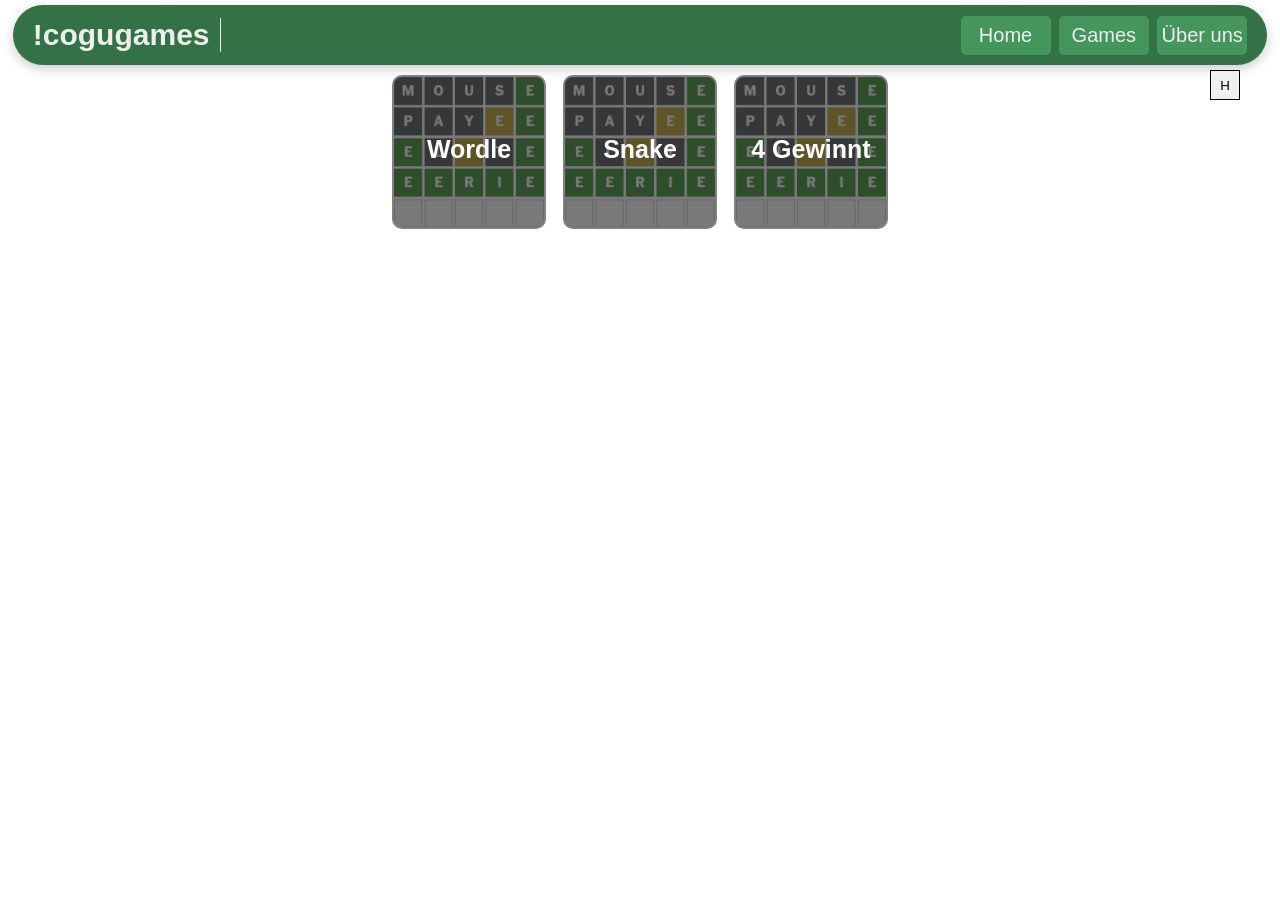
==== index.html @ beea7b59 "update" ====
<!DOCTYPE html>
<html lang="en">
<head>
    <meta charset="UTF-8">
    <meta name="viewport" content="width=device-width, initial-scale=1.0">
    <title>Gamesite Guenduez &and; Colle</title>
    <link rel="stylesheet" href="./css/style.css">
</head>
<body>
    <header id="global-header">
        <div class="header-content" id="sitename">
            !cogugames
        </div>

        <div class="header-content" id="links-to-pages">
            <a href="index.html" class="header-button">Home</a>

            <button type="button" id="collapseButtonHeader" class="clickable-link-to-page">Games</button>
            <div id="links-wrapper">
                <a href="wordle.html">Wordle</a> <br>
                <a href="snake.html">Snake</a> <br>
                <a href="gewinnt.html">4 Gewinnt</a>
            </div>

            <a href="aboutUs.html" class="header-button">&Uuml;ber uns</a>
        </div>
    </header>
    <button id="toggle-header">H</button>
    <main>
        <div class="game-options">
            <a href="./wordle.html" class="game-option-main" id="game-option-wordle">
                <div>Wordle</div>
            </a>

            <a href="" class="game-option-main" id="game-option-snake">
                <div>Snake</div>
            </a>

            <a href="" class="game-option-main" id="game-option-gewinnt">
                <div>4 Gewinnt</div>
            </a>

        </div>

        <a href="">
            <div></div>
        </a>
    </main>
    <script src="./js/collapseHeaderGameOptions.js"></script>
    <script src="./js/toggleHeader.js"></script>
</body>
</html>
---- css/style.css ----
* {
    font-family: Arial, Helvetica, sans-serif;
}

body {
    margin:0px;
}

header {
    background-color: #337245;
    color:#eee;
    height:60px;
    width:98%;
    margin:5px auto;
    border-radius: 30px;
    display:flex;
    font-size: 30px;
    box-shadow: 0 4px 12px rgba(0,0,0,0.2);
    justify-content: space-between;
    transition: 0.1s ease-out;
}

.header-content {
    margin:auto 20px;
    width:fit-content;
}

#sitename {
    padding-right: 10px;
    border-right: 1px solid #eee;
    font-weight: bold;
}

#collapseButtonHeader, .header-button {
    cursor: pointer;
    border-radius: 5px;
    margin-top:0;
    background-color: #45965c;
    color: #eee;
    padding:8px 0px;
    width:90px;
    border:none;
    text-align:center;
    outline:none;
    font-size:20px;
}

#links-to-pages {
    position: relative;
    width:fit-content;
}

#links-wrapper {
    overflow: hidden;
    background-color: #689575;
    max-height: 0px;
    overflow:hidden;
    transition: max-height 0.1s ease-out, padding 0.1s ease-out;
    position: absolute;
    top:100%;
    width:100px;
    z-index:100;    /* makes it render over other elements */
    transform: translateX(90%);
    border-radius: 5px;
}

#links-wrapper a {
    display:inline-block;
    margin:0px;
    font-size:20px;
    color:#eee;
    cursor: pointer;
    width:96px;
    height:30px;
    border-radius: 5px;
    padding:7px 0px 0px 6px;
}

header a {
    display:inline-block;
    text-decoration: none;
}

#links-to-pages a:hover, #links-to-pages button:hover, .dropdown-option-header:hover {
    background-color:#82b290
}

.clickable-link-to-page {
    width:90px;
}

.header-button {
    width:90px;
}

@media screen and (max-width: 500px) {
    header a, header button {
        float: none;
        display:block;
        text-align: left;
        width:100%;
    }
    #links-wrapper {
        float:none;
    }
}

#toggle-header {
    height:30px;
    width:30px;
    border: 1px solid black;
    border-radius: 0px;
    float:right;
    margin-right:40px;
}

.game-options {
    width:fit-content;
    margin:auto;
}

main {
    font-size: 25px;
}

.game-option-main {
    display: inline-flex;
    margin:5px;
    color:white;
    text-align: center;
    font-weight: bold;
    text-decoration: none;
    align-content: center;
    vertical-align: middle;
}

.game-option-main div {
    width:150px;
    height:150px;
    background-size: 150px 150px;
    border-radius: 10px;
    border:2px grey solid;
    background-repeat: no-repeat;
    line-height: 145px;
}

#game-option-wordle div {
    background-image: url("../images/wordle.png");
}

#game-option-snake div {
    background-image: url("../images/wordle.png");
}

#game-option-gewinnt div {
    background-image: url("../images/wordle.png");
}

.game-option-main:hover {
    transform: translateY(3px);
}

.game-title {
    width:fit-content;
    margin:20px auto 0px auto;
}

.game-subtitle {
    width:fit-content;
    margin:-10px auto 5px auto;
    font-size: 15px;
}

#wordle-game-options-menu {
    width:300px;
    margin:10px auto;
    background-color: #dbdbdb;
    border: 2px solid #656565;
    border-radius: 6px;
    padding:5px 0px;
}

#wordle-game-options-menu p {
    font-size:20px;
    width:fit-content;
    margin:auto;
}

#wordle-game-options-menu div {
    width:fit-content;
    margin:auto;
    display: flex;
}

#wordle-game-board {
    width:fit-content;
    height:fit-content;
    margin:auto;
}

.wordle-row {
    display:flex;
}

.wordle-text-input-box {
    width:75px;
    height:75px;
    margin:4px 1px;
    background-color: gainsboro;
    border: 5px solid grey;
    border-radius: 15px;
    text-align: center;
    vertical-align: middle;
    line-height:89px;
    color:black;
    font-size: 60px;
    font-weight: bold;
}
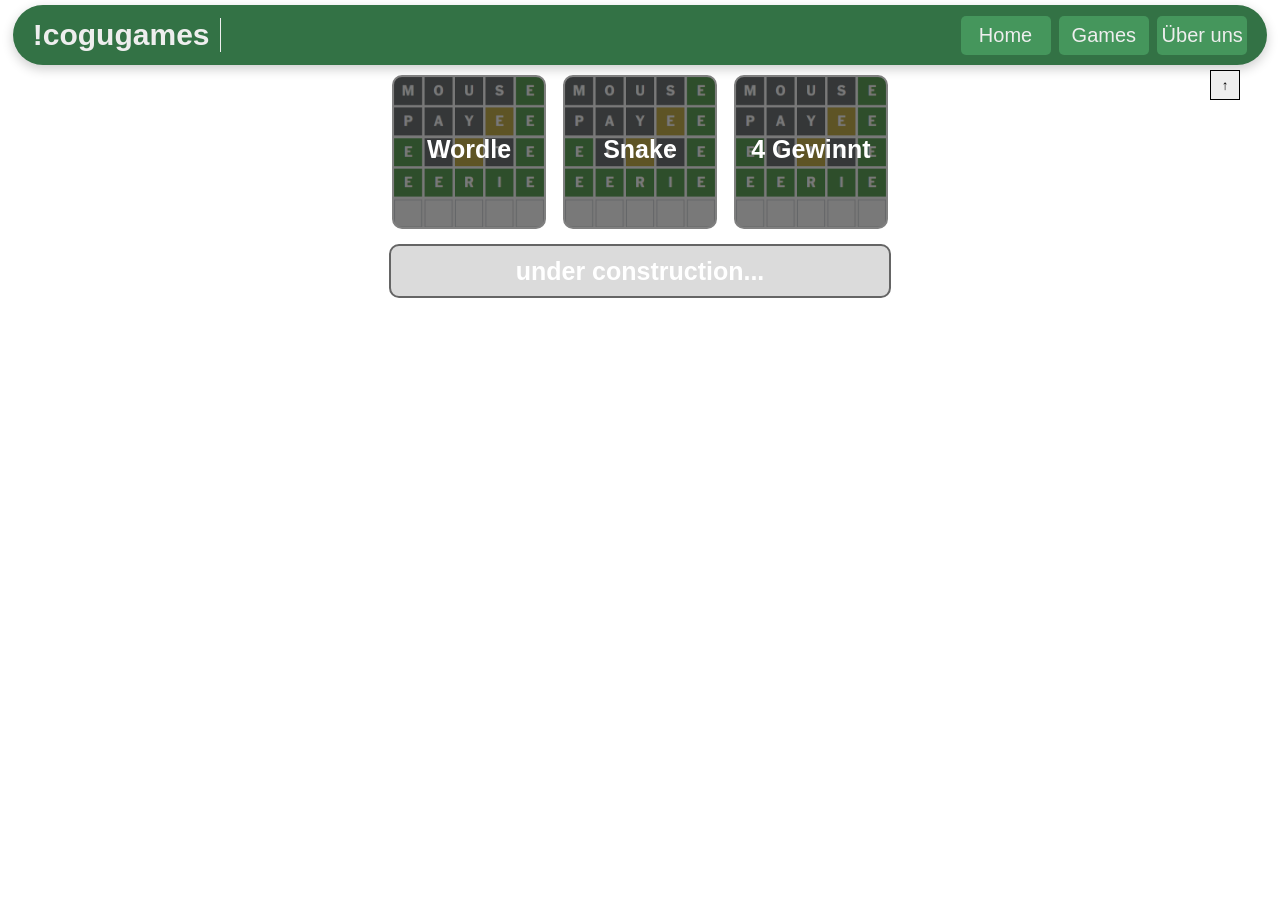
==== commit 9b90b9be: "huge update" ====
--- a/index.html
+++ b/index.html
@@ -7,25 +7,7 @@
     <link rel="stylesheet" href="./css/style.css">
 </head>
 <body>
-    <header id="global-header">
-        <div class="header-content" id="sitename">
-            !cogugames
-        </div>
-
-        <div class="header-content" id="links-to-pages">
-            <a href="index.html" class="header-button">Home</a>
-
-            <button type="button" id="collapseButtonHeader" class="clickable-link-to-page">Games</button>
-            <div id="links-wrapper">
-                <a href="wordle.html">Wordle</a> <br>
-                <a href="snake.html">Snake</a> <br>
-                <a href="gewinnt.html">4 Gewinnt</a>
-            </div>
-
-            <a href="aboutUs.html" class="header-button">&Uuml;ber uns</a>
-        </div>
-    </header>
-    <button id="toggle-header">H</button>
+    <div id="global-header-wrapper"></div>
     <main>
         <div class="game-options">
             <a href="./wordle.html" class="game-option-main" id="game-option-wordle">
@@ -39,13 +21,13 @@
             <a href="" class="game-option-main" id="game-option-gewinnt">
                 <div>4 Gewinnt</div>
             </a>
-
         </div>
 
-        <a href="">
-            <div></div>
+        <a href="" class="other-options-main">
+            <div>under construction...</div>
         </a>
     </main>
+    <script src="./js/header.js"></script>
     <script src="./js/collapseHeaderGameOptions.js"></script>
     <script src="./js/toggleHeader.js"></script>
 </body>
--- a/css/style.css
+++ b/css/style.css
@@ -93,18 +93,6 @@
     width:90px;
 }
 
-@media screen and (max-width: 500px) {
-    header a, header button {
-        float: none;
-        display:block;
-        text-align: left;
-        width:100%;
-    }
-    #links-wrapper {
-        float:none;
-    }
-}
-
 #toggle-header {
     height:30px;
     width:30px;
@@ -144,6 +132,21 @@
     line-height: 145px;
 }
 
+.other-options-main {
+    display: block;
+    height:50px;
+    width:498px;
+    margin:10px auto;
+    color:white;
+    text-align: center;
+    font-weight: bold;
+    text-decoration: none;
+    align-content: center;
+    background-color: #dbdbdb;
+    border: 2px solid #656565;
+    border-radius: 10px;
+}
+
 #game-option-wordle div {
     background-image: url("../images/wordle.png");
 }
@@ -156,7 +159,7 @@
     background-image: url("../images/wordle.png");
 }
 
-.game-option-main:hover {
+.game-option-main:hover, .other-options-main:hover {
     transform: translateY(3px);
 }
 
@@ -215,4 +218,17 @@
     color:black;
     font-size: 60px;
     font-weight: bold;
+}
+
+#comment-wordle {
+    width:fit-content;
+    margin:2px auto;
+    font-size: 20px;
+    font-weight: bold;
+}
+
+#meta-message-wordle {
+    width:fit-content;
+    margin:2px auto;
+    font-size: 15px;
 }
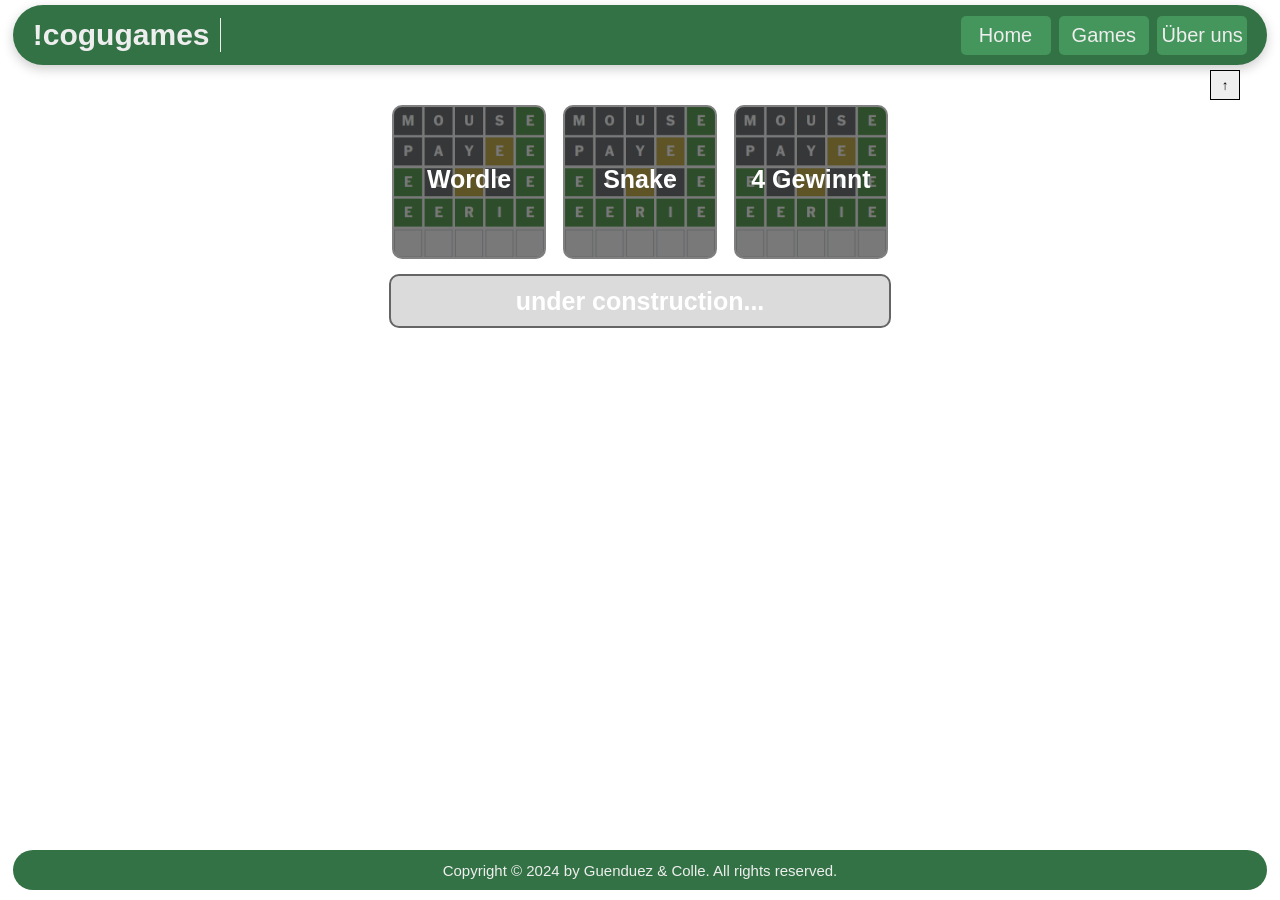
==== commit b1dbc431: "added a footer" ====
--- a/index.html
+++ b/index.html
@@ -3,7 +3,7 @@
 <head>
     <meta charset="UTF-8">
     <meta name="viewport" content="width=device-width, initial-scale=1.0">
-    <title>Gamesite Guenduez &and; Colle</title>
+    <title>Gamesite Guenduez & Colle</title>
     <link rel="stylesheet" href="./css/style.css">
 </head>
 <body>
@@ -27,7 +27,11 @@
             <div>under construction...</div>
         </a>
     </main>
+
+    <footer id="global-footer"></footer>
+
     <script src="./js/header.js"></script>
+    <script src="./js/footer.js"></script>
     <script src="./js/collapseHeaderGameOptions.js"></script>
     <script src="./js/toggleHeader.js"></script>
 </body>
--- a/css/style.css
+++ b/css/style.css
@@ -4,6 +4,9 @@
 
 body {
     margin:0px;
+    display:flex;
+    flex-direction: column;
+    min-height: 100vh;
 }
 
 header {
@@ -109,6 +112,20 @@
 
 main {
     font-size: 25px;
+    flex:1;
+}
+
+footer {
+    background-color: #337245;
+    color:#eee;
+    height:40px;
+    width:98%;
+    margin:30px auto 10px auto;
+    border-radius: 30px;
+    display:flex;
+    font-size: 15px;
+    justify-content: center;
+    align-items: center;
 }
 
 .game-option-main {
@@ -175,7 +192,7 @@
 }
 
 #wordle-game-options-menu {
-    width:300px;
+    width:180px;
     margin:10px auto;
     background-color: #dbdbdb;
     border: 2px solid #656565;
@@ -187,6 +204,16 @@
     font-size:20px;
     width:fit-content;
     margin:auto;
+}
+
+#wordle-reset-button {
+    margin:auto;
+    padding:4px 0px;
+    width:70px;
+    text-align:center;
+    font-size:18px;
+    border-radius: 5px;
+    cursor: pointer;
 }
 
 #wordle-game-options-menu div {
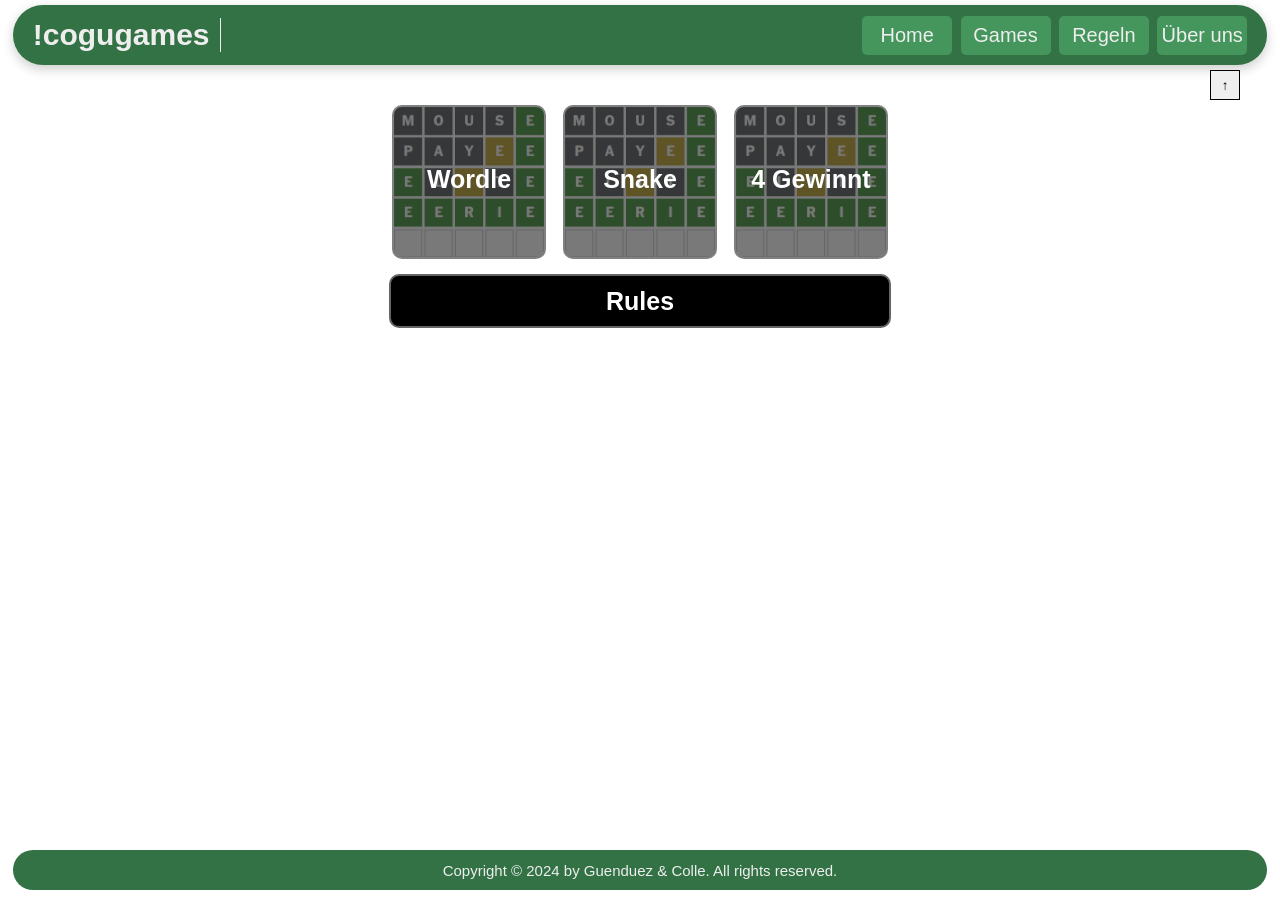
==== commit d2bab611: "adding every fucking word yay" ====
--- a/index.html
+++ b/index.html
@@ -1,5 +1,5 @@
 <!DOCTYPE html>
-<html lang="en">
+<html lang="de">
 <head>
     <meta charset="UTF-8">
     <meta name="viewport" content="width=device-width, initial-scale=1.0">
@@ -24,7 +24,7 @@
         </div>
 
         <a href="" class="other-options-main">
-            <div>under construction...</div>
+            <div>Rules</div>
         </a>
     </main>
 
--- a/css/style.css
+++ b/css/style.css
@@ -159,7 +159,7 @@
     font-weight: bold;
     text-decoration: none;
     align-content: center;
-    background-color: #dbdbdb;
+    background-color: #000;
     border: 2px solid #656565;
     border-radius: 10px;
 }
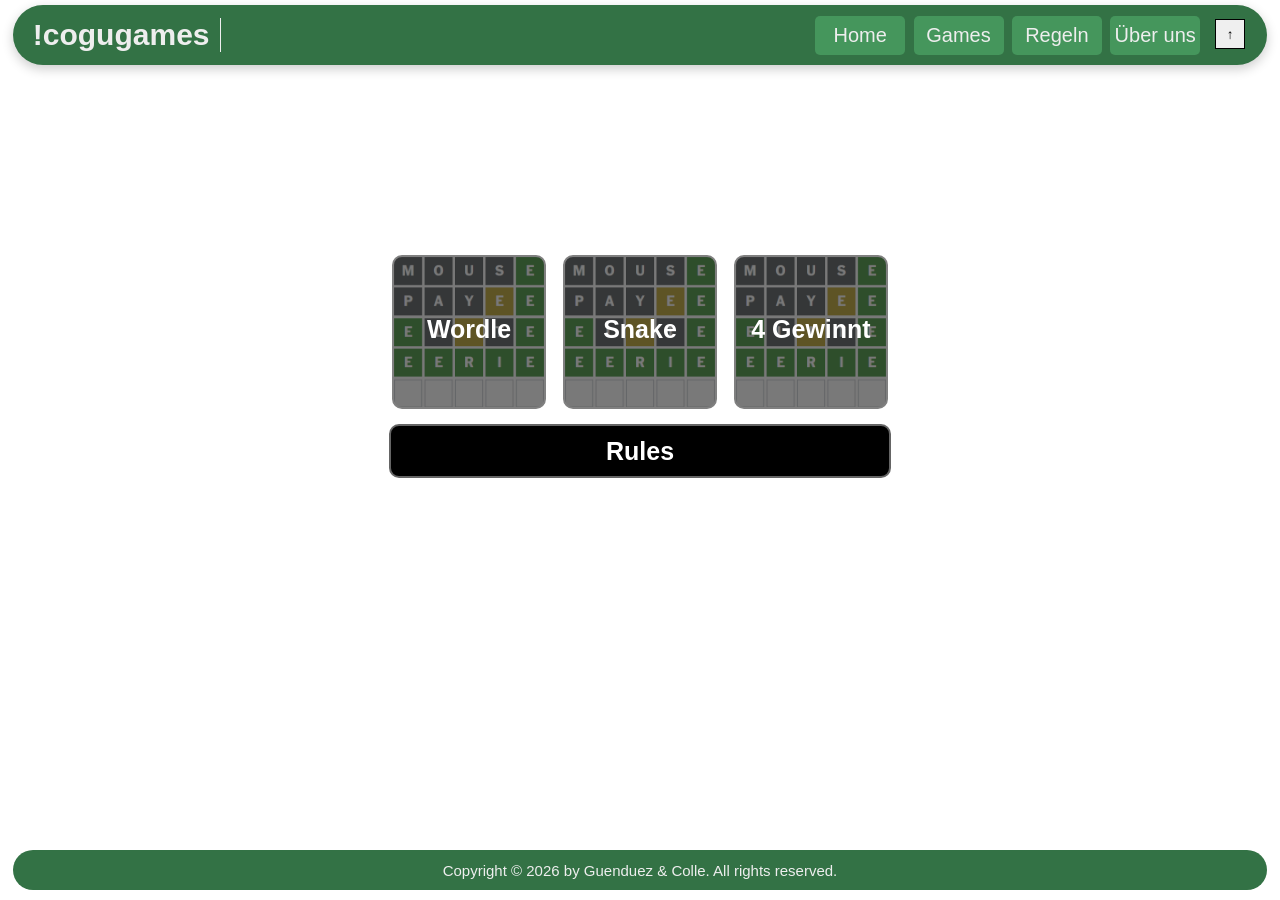
==== commit 9db0a9b5: "update" ====
--- a/index.html
+++ b/index.html
@@ -1,5 +1,5 @@
 <!DOCTYPE html>
-<html lang="de">
+<html lang="en">
 <head>
     <meta charset="UTF-8">
     <meta name="viewport" content="width=device-width, initial-scale=1.0">
@@ -8,22 +8,22 @@
 </head>
 <body>
     <div id="global-header-wrapper"></div>
-    <main>
+    <main id="index-main">
         <div class="game-options">
             <a href="./wordle.html" class="game-option-main" id="game-option-wordle">
                 <div>Wordle</div>
             </a>
 
-            <a href="" class="game-option-main" id="game-option-snake">
+            <a href="./snake.html" class="game-option-main" id="game-option-snake">
                 <div>Snake</div>
             </a>
 
-            <a href="" class="game-option-main" id="game-option-gewinnt">
+            <a href="./gewinnt.html" class="game-option-main" id="game-option-gewinnt">
                 <div>4 Gewinnt</div>
             </a>
         </div>
 
-        <a href="" class="other-options-main">
+        <a href="./rules.html" class="other-options-main">
             <div>Rules</div>
         </a>
     </main>
--- a/css/style.css
+++ b/css/style.css
@@ -102,7 +102,7 @@
     border: 1px solid black;
     border-radius: 0px;
     float:right;
-    margin-right:40px;
+    margin:4px 2px 0px 15px;
 }
 
 .game-options {
@@ -113,6 +113,10 @@
 main {
     font-size: 25px;
     flex:1;
+}
+
+#index-main {
+    margin-top: 20vh;
 }
 
 footer {
@@ -191,7 +195,7 @@
     font-size: 15px;
 }
 
-#wordle-game-options-menu {
+.game-options-menu {
     width:180px;
     margin:10px auto;
     background-color: #dbdbdb;
@@ -200,14 +204,14 @@
     padding:5px 0px;
 }
 
-#wordle-game-options-menu p {
+.game-options-menu p {
     font-size:20px;
     width:fit-content;
     margin:auto;
 }
 
-#wordle-reset-button {
-    margin:auto;
+.options-button {
+    margin:0px 3px;
     padding:4px 0px;
     width:70px;
     text-align:center;
@@ -216,7 +220,7 @@
     cursor: pointer;
 }
 
-#wordle-game-options-menu div {
+.game-options-menu div {
     width:fit-content;
     margin:auto;
     display: flex;
@@ -247,15 +251,64 @@
     font-weight: bold;
 }
 
-#comment-wordle {
+#comment-wordle, #comment-gewinnt {
     width:fit-content;
     margin:2px auto;
     font-size: 20px;
     font-weight: bold;
 }
 
-#meta-message-wordle {
+#meta-message-wordle, #meta-message-gewinnt {
     width:fit-content;
     margin:2px auto;
     font-size: 15px;
-}+}
+
+#gewinnt-game-board {
+    width:fit-content;
+    height:fit-content;
+    margin:auto;
+    display: flex;
+    flex-direction: column;
+}
+
+.gewinnt-row {
+    display:flex;
+}
+
+.gewinnt-tile-wrapper {
+    width:75px;
+    height:75px;
+    margin:1px;
+    border:#000 solid 1px;
+}
+
+.gewinnt-tile {
+    width:70%;
+    height:70%;
+    border: 11.2px solid;
+    border-radius: 50%;
+    text-align: center;
+    vertical-align: middle;
+    line-height:89px;
+    color:black;
+    font-size: 60px;
+    font-weight: bold;
+}
+
+.gewinnt-input-row {
+    display:flex;
+    justify-content: center;
+    height:75px;
+    width:100%;
+}
+
+.gewinnt-input-row button {
+    width:75px;
+    cursor: pointer;
+    margin:2px;
+    border-radius: 0px;
+    border: 1px solid;
+    background-color: transparent;
+    border-color: transparent;
+}
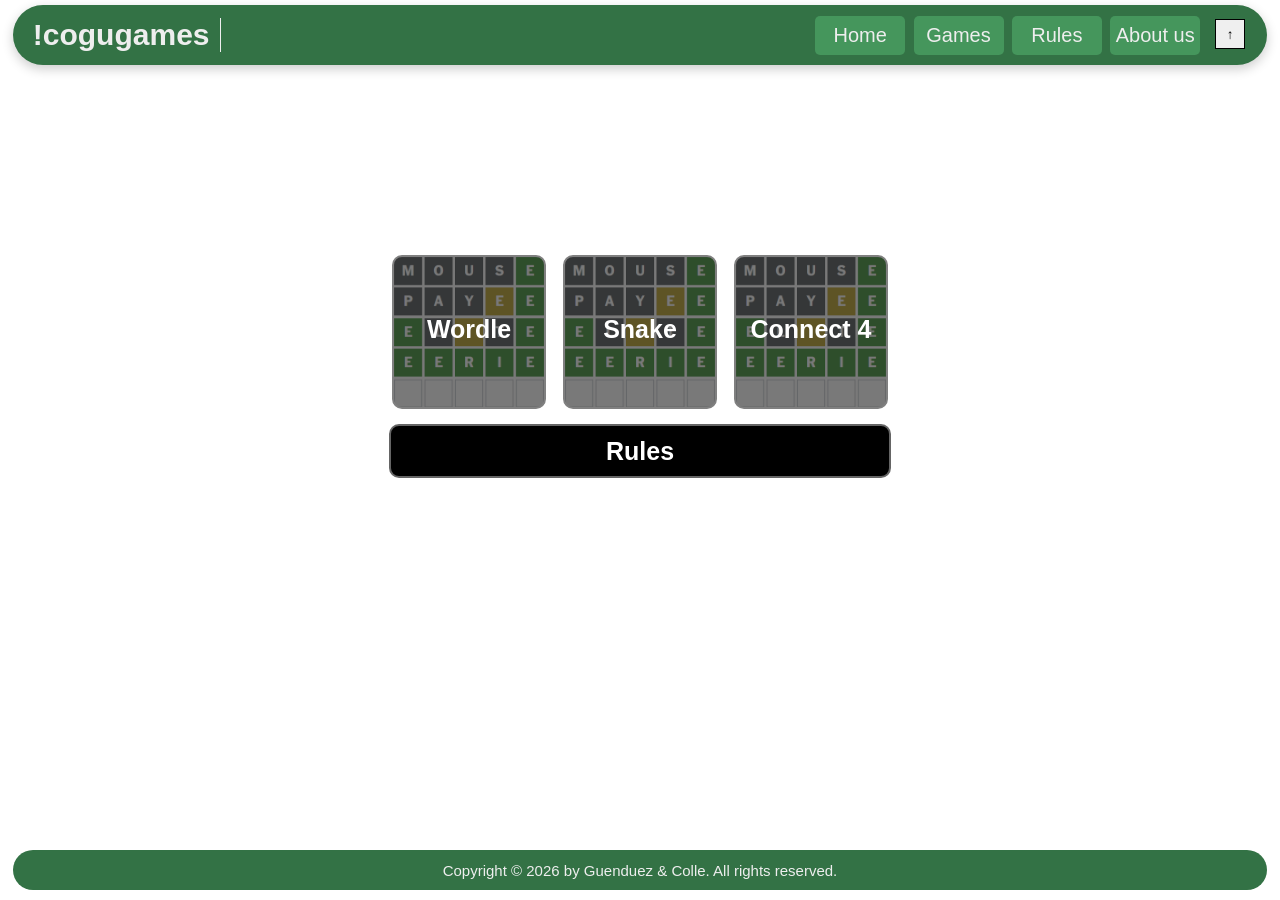
==== commit ca25f42f: "changed 4 gewinnt to connect 4, although the nickname 'gewinnt' will stay in the source files" ====
--- a/index.html
+++ b/index.html
@@ -19,7 +19,7 @@
             </a>
 
             <a href="./gewinnt.html" class="game-option-main" id="game-option-gewinnt">
-                <div>4 Gewinnt</div>
+                <div>Connect 4</div>
             </a>
         </div>
 
--- a/css/style.css
+++ b/css/style.css
@@ -251,14 +251,14 @@
     font-weight: bold;
 }
 
-#comment-wordle, #comment-gewinnt {
+#comment-wordle, #comment-gewinnt, #comment-snake {
     width:fit-content;
     margin:2px auto;
     font-size: 20px;
     font-weight: bold;
 }
 
-#meta-message-wordle, #meta-message-gewinnt {
+#meta-message-wordle, #meta-message-gewinnt, #meta-message-snake {
     width:fit-content;
     margin:2px auto;
     font-size: 15px;
@@ -274,13 +274,20 @@
 
 .gewinnt-row {
     display:flex;
+}
+
+#gewinnt-rows-wrapper {
+    background-color: darkblue;
+    padding:0px 20px 20px 20px;
+    border-radius:10px;
 }
 
 .gewinnt-tile-wrapper {
     width:75px;
     height:75px;
     margin:1px;
-    border:#000 solid 1px;
+    border:darkblue solid 1px;
+    background-color: whitesmoke;
 }
 
 .gewinnt-tile {
@@ -312,3 +319,77 @@
     background-color: transparent;
     border-color: transparent;
 }
+
+#snake-game-board {
+    width:fit-content;
+    height:fit-content;
+    margin:auto;
+    display: flex;
+    flex-direction: column;
+    border:7px solid red;
+}
+
+.snake-row {
+    width:fit-content;
+    height:fit-content;
+    display: flex;
+}
+
+.snake-block {
+    width:50px;
+    height:50px;
+    margin:0px;
+    border:1px solid white;
+    border-radius: 5px;
+    background-color: darkblue;
+}
+
+.snake-block[contents="snake"] {
+    background-color:rgb(3, 180, 3);
+}
+
+.snake-block[contents="head"] {
+    background-color:rgb(3, 121, 3)
+}
+
+.snake-block[contents="apple"] {
+    background-color:red;
+}
+
+.snake-block[contents="empty"] {
+    background-color:darkblue;
+}
+
+#snake-score-apples {
+    margin:auto;
+    width:fit-content;
+}
+
+#rules-main {
+    margin-top:20px;
+}
+
+#rules-main h1 {
+    font-size: 65px;
+    margin:auto;
+    width:fit-content;
+}
+
+.rules-paragraph {
+    margin:20px 0px;
+    width:100%;
+}
+
+#rules-main h2 {
+    margin:auto;
+    width:fit-content;
+    text-decoration: solid underline;
+}
+
+#rules-main p {
+    width:fit-content;
+    margin:auto;
+    max-width: 800px;
+    text-align: center;
+    font-size:22px;
+}
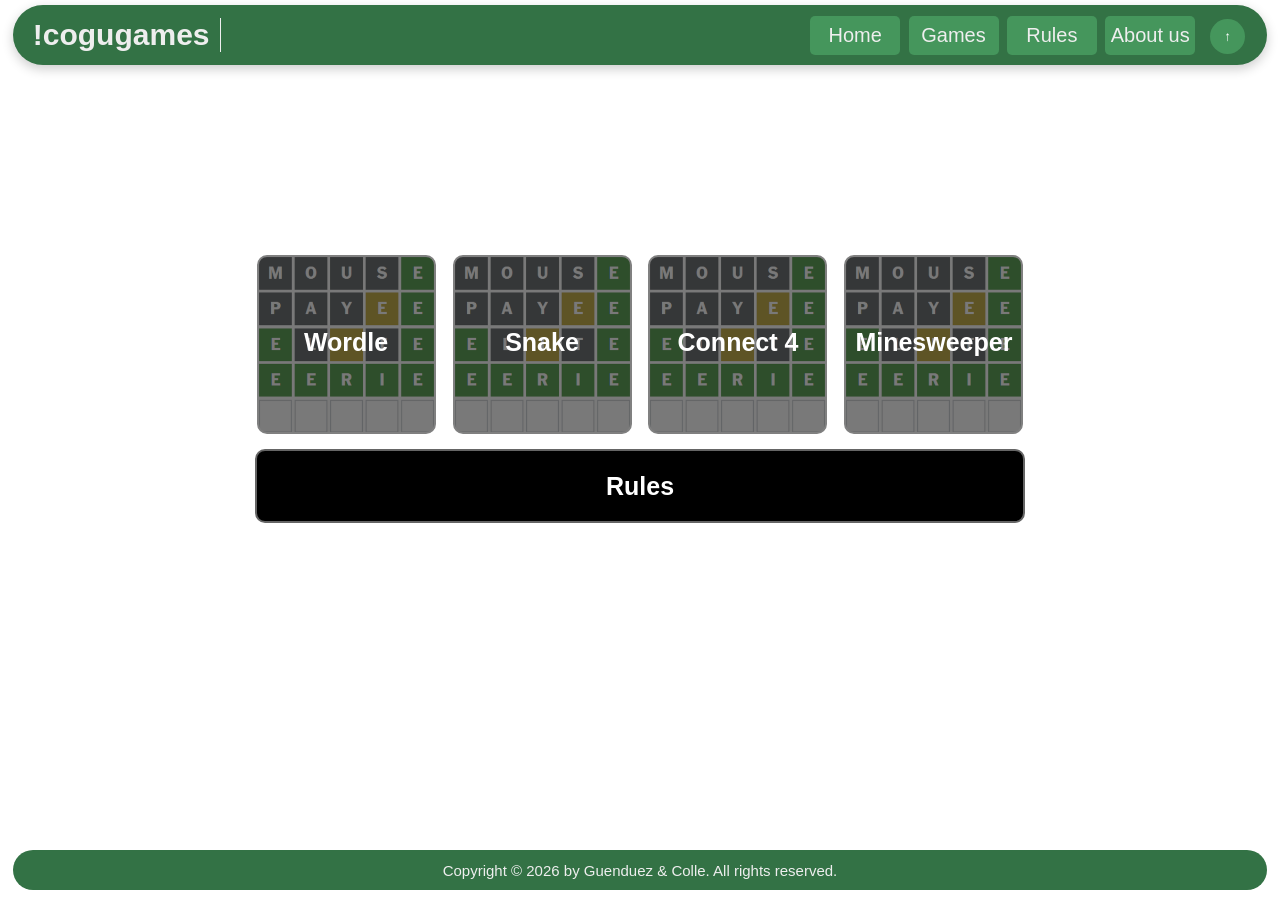
==== commit 62650883: "started minesweeper, but had to pause because my browser is fried" ====
--- a/index.html
+++ b/index.html
@@ -21,6 +21,10 @@
             <a href="./gewinnt.html" class="game-option-main" id="game-option-gewinnt">
                 <div>Connect 4</div>
             </a>
+
+            <a href="./minesweeper.html" class="game-option-main" id="game-option-minesweeper">
+                <div>Minesweeper</div>
+            </a>
         </div>
 
         <a href="./rules.html" class="other-options-main">
--- a/css/style.css
+++ b/css/style.css
@@ -61,7 +61,7 @@
     transition: max-height 0.1s ease-out, padding 0.1s ease-out;
     position: absolute;
     top:100%;
-    width:100px;
+    width:130px;
     z-index:100;    /* makes it render over other elements */
     transform: translateX(90%);
     border-radius: 5px;
@@ -73,10 +73,10 @@
     font-size:20px;
     color:#eee;
     cursor: pointer;
-    width:96px;
+    width:125px;
     height:30px;
     border-radius: 5px;
-    padding:7px 0px 0px 6px;
+    padding:7px 0px 0px 4px;
 }
 
 header a {
@@ -97,12 +97,15 @@
 }
 
 #toggle-header {
-    height:30px;
-    width:30px;
-    border: 1px solid black;
+    height:35px;
+    width:35px;
+    border: transparent;
     border-radius: 0px;
     float:right;
     margin:4px 2px 0px 15px;
+    border-radius: 50%;
+    background-color: #45965c;
+    color:white;
 }
 
 .game-options {
@@ -144,19 +147,19 @@
 }
 
 .game-option-main div {
-    width:150px;
-    height:150px;
-    background-size: 150px 150px;
+    width:175px;
+    height:175px;
+    background-size: 175px 175px;
     border-radius: 10px;
     border:2px grey solid;
     background-repeat: no-repeat;
-    line-height: 145px;
+    line-height: 170px;
 }
 
 .other-options-main {
     display: block;
-    height:50px;
-    width:498px;
+    height:70px;
+    width:766px;
     margin:10px auto;
     color:white;
     text-align: center;
@@ -177,6 +180,10 @@
 }
 
 #game-option-gewinnt div {
+    background-image: url("../images/wordle.png");
+}
+
+#game-option-minesweeper div {
     background-image: url("../images/wordle.png");
 }
 
@@ -251,14 +258,14 @@
     font-weight: bold;
 }
 
-#comment-wordle, #comment-gewinnt, #comment-snake {
+#comment-wordle, #comment-gewinnt, #comment-snake, #comment-minesweeper {
     width:fit-content;
     margin:2px auto;
     font-size: 20px;
     font-weight: bold;
 }
 
-#meta-message-wordle, #meta-message-gewinnt, #meta-message-snake {
+#meta-message-wordle, #meta-message-gewinnt, #meta-message-snake, #meta-message-minesweeper {
     width:fit-content;
     margin:2px auto;
     font-size: 15px;
@@ -392,4 +399,55 @@
     max-width: 800px;
     text-align: center;
     font-size:22px;
+}
+
+.back-to-home-link {
+    display:block;
+    width:fit-content;
+    padding:5px;
+    height:fit-content;
+    background-color: rgb(6, 169, 6);
+    border: 2px solid rgb(2, 90, 2);
+    color:white;
+    text-decoration: none;
+    border-radius:7px;
+    font-size: 20px;
+    margin-left:30px;
+}
+
+#bottom-back-to-home-link {
+    margin:auto;
+}
+
+.back-to-home-link:hover {
+    transform: translateY(1px);
+}
+
+.minesweeper-gameboard {
+    width:fit-content;
+    margin:auto;
+    border:10px solid rgb(75, 75, 75);
+}
+
+.minesweeper-row {
+    display:flex;
+    margin:0px;
+}
+
+.minesweeper-tile {
+    margin:0px;
+    height:30px;
+    width:30px;
+}
+
+.minesweeper-clickable {
+    width:30px;
+    height:30px;
+    border-radius: 0px;
+    margin:0px;
+    background-color: rgb(132, 132, 132);
+}
+
+.bomb {
+    background-color: red;
 }
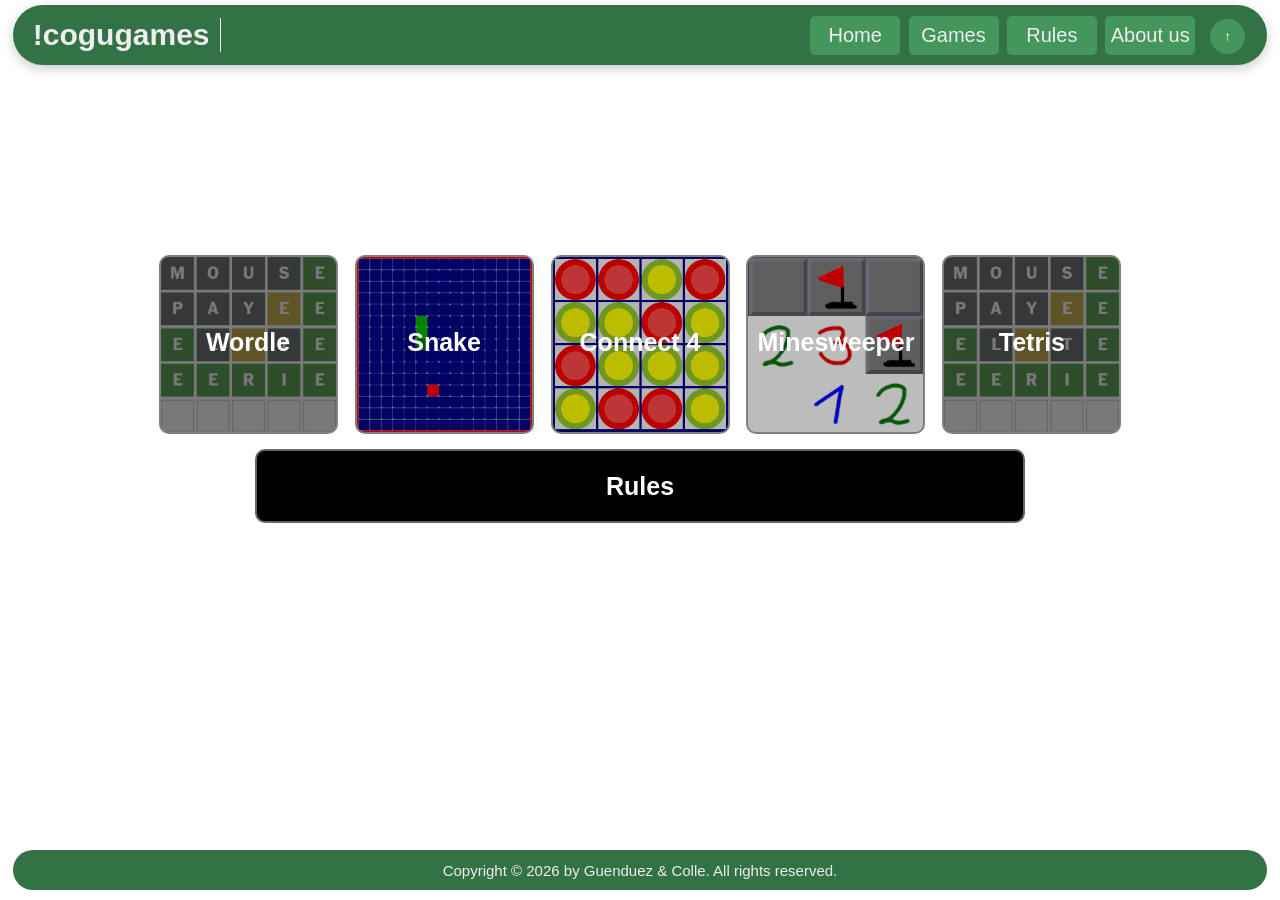
==== commit fdd01aaf: "started tetris" ====
--- a/index.html
+++ b/index.html
@@ -25,6 +25,10 @@
             <a href="./minesweeper.html" class="game-option-main" id="game-option-minesweeper">
                 <div>Minesweeper</div>
             </a>
+            
+            <a href="./tetris.html" class="game-option-main" id="game-option-tetris">
+                <div>Tetris</div>
+            </a>
         </div>
 
         <a href="./rules.html" class="other-options-main">
--- a/css/style.css
+++ b/css/style.css
@@ -119,7 +119,7 @@
 }
 
 #index-main {
-    margin-top: 20vh;
+    padding-top: 20vh;
 }
 
 footer {
@@ -176,14 +176,18 @@
 }
 
 #game-option-snake div {
-    background-image: url("../images/wordle.png");
+    background-image: url("../images/snake.png");
 }
 
 #game-option-gewinnt div {
-    background-image: url("../images/wordle.png");
+    background-image: url("../images/gewinnt.png");
 }
 
 #game-option-minesweeper div {
+    background-image: url("../images/minesweeper.png");
+}
+
+#game-option-tetris div {
     background-image: url("../images/wordle.png");
 }
 
@@ -258,14 +262,14 @@
     font-weight: bold;
 }
 
-#comment-wordle, #comment-gewinnt, #comment-snake, #comment-minesweeper {
+#comment-wordle, #comment-gewinnt, #comment-snake, #comment-minesweeper, #comment-tetris {
     width:fit-content;
     margin:2px auto;
     font-size: 20px;
     font-weight: bold;
 }
 
-#meta-message-wordle, #meta-message-gewinnt, #meta-message-snake, #meta-message-minesweeper {
+#meta-message-wordle, #meta-message-gewinnt, #meta-message-snake, #meta-message-minesweeper, #meta-message-tetris {
     width:fit-content;
     margin:2px auto;
     font-size: 15px;
@@ -448,6 +452,154 @@
     background-color: rgb(132, 132, 132);
 }
 
-.bomb {
-    background-color: red;
+/* .bomb { */
+
+/* } */
+
+.bomb-parent {
+    background-image: url("../images/bomb.png");
+    background-size:contain;
+}
+
+.marked-as-bomb {
+    background-image: url("../images/flag.png");
+    background-size:contain;
+}
+
+.surrounded-1 {
+    background-image: url("../images/one.png");
+    background-size:contain;
+}
+
+.surrounded-2 {
+    background-image: url("../images/two.png");
+    background-size:contain;
+}
+
+.surrounded-3 {
+    background-image: url("../images/three.png");
+    background-size:contain;
+}
+
+.surrounded-4 {
+    background-image: url("../images/four.png");
+    background-size:contain;
+}
+
+.surrounded-5 {
+    background-image: url("../images/five.png");
+    background-size:contain;
+}
+
+.surrounded-6 {
+    background-image: url("../images/six.png");
+    background-size:contain;
+}
+
+.surrounded-7 {
+    background-image: url("../images/seven.png");
+    background-size:contain;
+}
+
+.surrounded-8 {
+    background-image: url("../images/eight.png");
+    background-size:contain;
+}
+
+#minesweeper-timer-wrapper {
+    margin:auto;
+    width:290px;
+}
+
+#minesweeper-timer {
+    width:fit-content;
+    margin:0px 0px 0px auto;
+}
+
+.about-us-title {
+    width: fit-content;
+    margin: 40px auto 32px;
+    font-size: 2rem;
+    font-weight: 700;
+    letter-spacing: -0.5px;
+    color: #111;
+}
+ 
+.about-us-members {
+    display: flex;
+    flex-wrap: wrap;
+    gap: 24px;
+    justify-content: center;
+    width: fit-content;
+    margin: 0 auto 60px;
+}
+ 
+.site-member {
+    width: 300px;
+    background: #e4e4e7;
+    border-radius: 16px;
+    padding: 32px 24px 28px;
+    display: flex;
+    flex-direction: column;
+    align-items: center;
+    text-align: center;
+    transition: box-shadow 0.2s ease, transform 0.2s ease;
+}
+ 
+.site-member:hover {
+    box-shadow: 0 8px 28px rgba(0, 0, 0, 0.09);
+    transform: translateY(-3px);
+}
+ 
+.site-member img {
+    width: 96px;
+    height: 96px;
+    border-radius: 50%;
+    object-fit: cover;
+    object-position: top;
+    margin: 0 0 20px;
+    border: 3px solid #f0f0f0;
+    display: block;
+}
+ 
+.site-member p {
+    margin: 0;
+    color: #111;
+}
+ 
+.about-us-name {
+    font-size: 1.15rem;
+    font-weight: 600;
+    margin-bottom: 8px !important;
+    color: #111;
+}
+ 
+.about-us-role {
+    display: inline-block;
+    font-size: 0.75rem;
+    font-weight: 600;
+    text-transform: uppercase;
+    letter-spacing: 0.06em;
+    color: #4f6ef7;
+    background: #eef1fe;
+    padding: 4px 12px;
+    border-radius: 999px;
+    margin-bottom: 16px !important;
+}
+ 
+.about-us-desc {
+    font-size: 0.9rem;
+    line-height: 1.65;
+    color: #555;
+    max-width: 260px;
+}
+
+.about-us-encouragement {
+    width:fit-content;
+    margin:auto;
+}
+
+.link-to-our-email {
+    text-decoration: none;
+    color: #45965c;
 }
